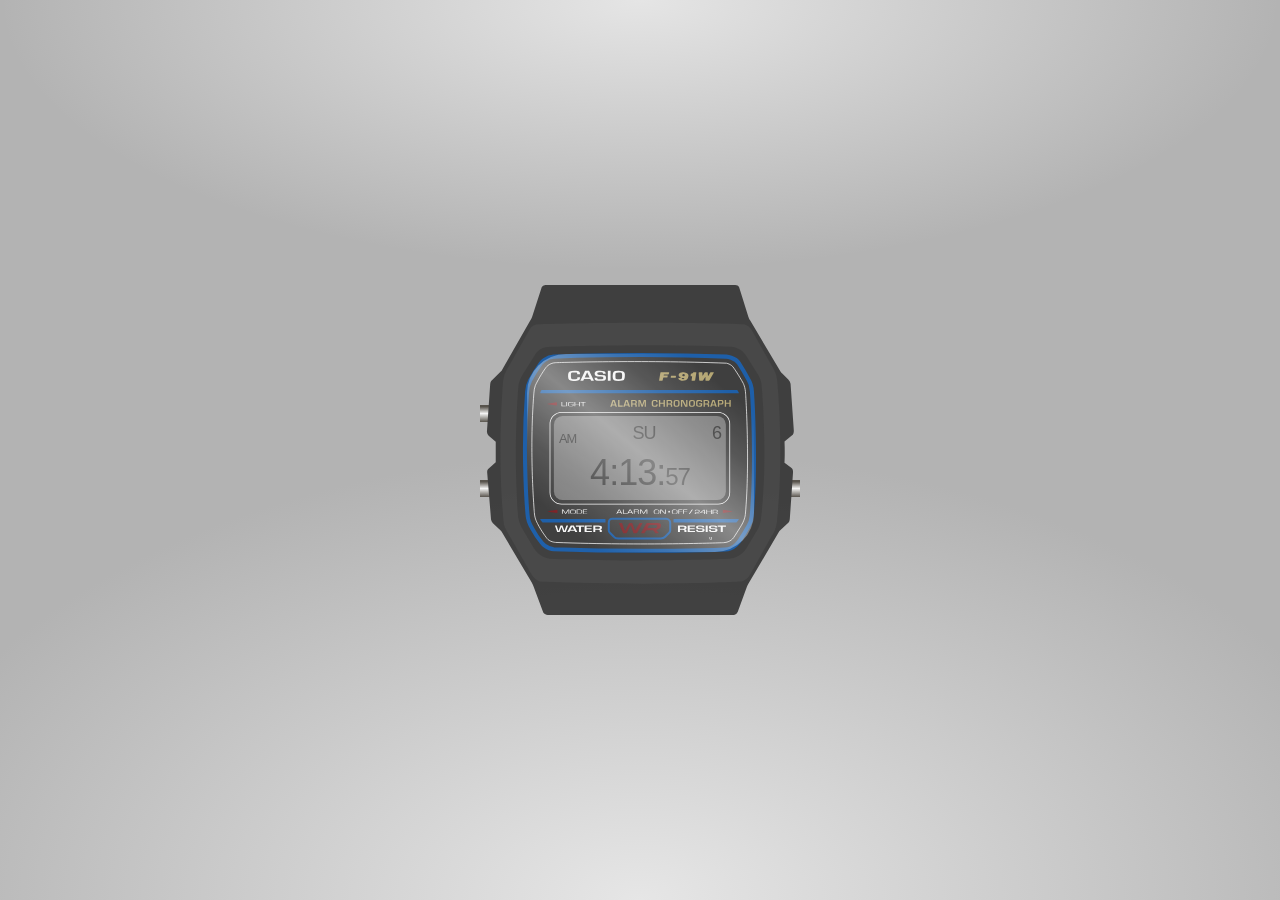
==== index.html @ 225cca12 "fix: add Pages entry/.nojekyll and refresh screenshot/README" ====
﻿<!DOCTYPE html>
<html lang="en"><head><meta charset="utf-8"><meta http-equiv="refresh" content="0; url=index%20(2).html"><meta name="viewport" content="width=device-width, initial-scale=1"><title>Redirecting</title></head>
<body><p>Redirecting to <a href="index%20(2).html">index (2).html</a>...</p><script>location.replace("index%20(2).html");</script></body></html>
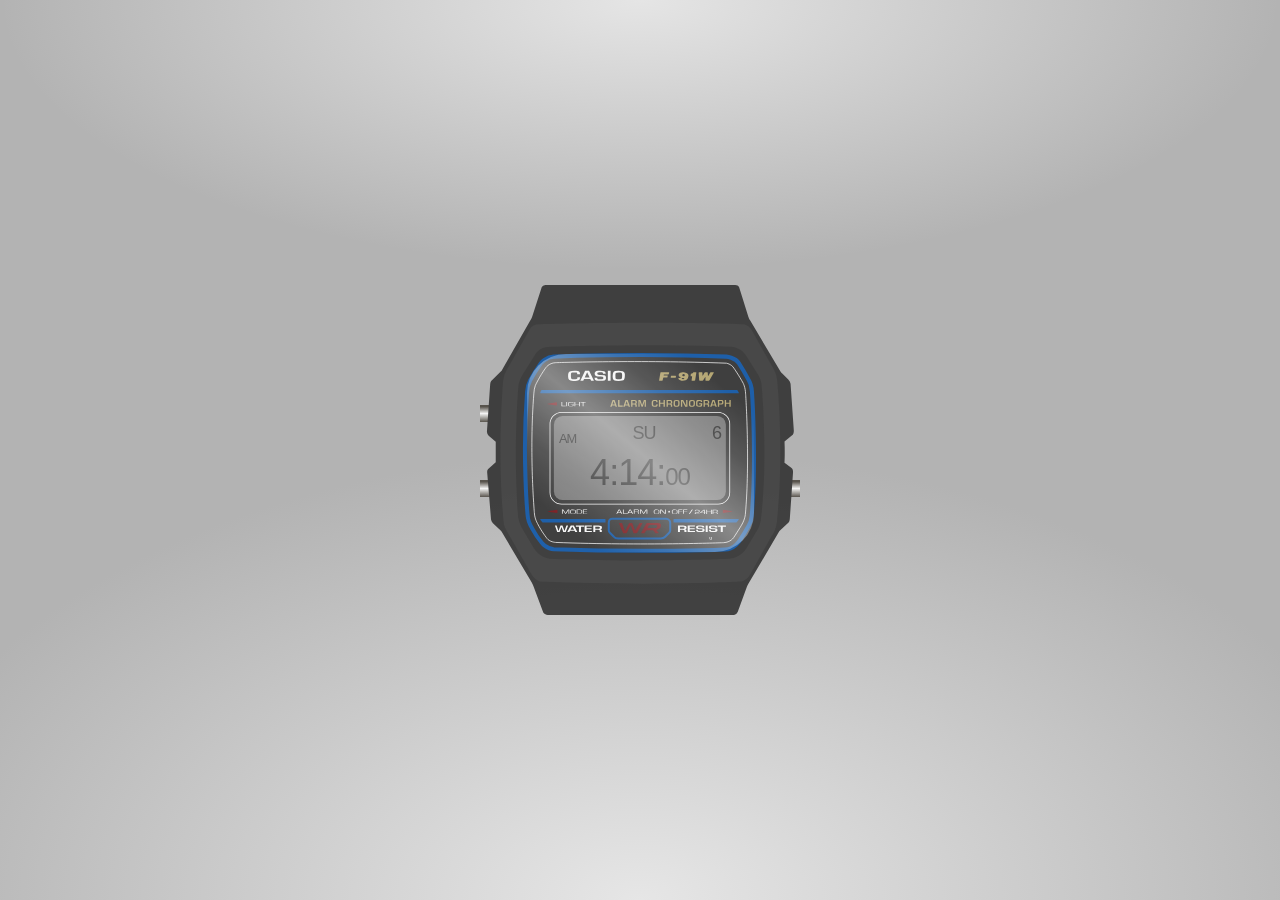
==== commit 4aea1a34: "chore: add LICENSE and copyright notices (all rights reserved)" ====
--- a/index.html
+++ b/index.html
@@ -1,3 +1,9 @@
+<!--
+  Copyright (c) 2026 Chandrasen. All rights reserved.
+  This file is proprietary and confidential.
+  Unauthorized copying, modification, distribution, or use is prohibited.
+-->
+
 ﻿<!DOCTYPE html>
 <html lang="en"><head><meta charset="utf-8"><meta http-equiv="refresh" content="0; url=index%20(2).html"><meta name="viewport" content="width=device-width, initial-scale=1"><title>Redirecting</title></head>
 <body><p>Redirecting to <a href="index%20(2).html">index (2).html</a>...</p><script>location.replace("index%20(2).html");</script></body></html>
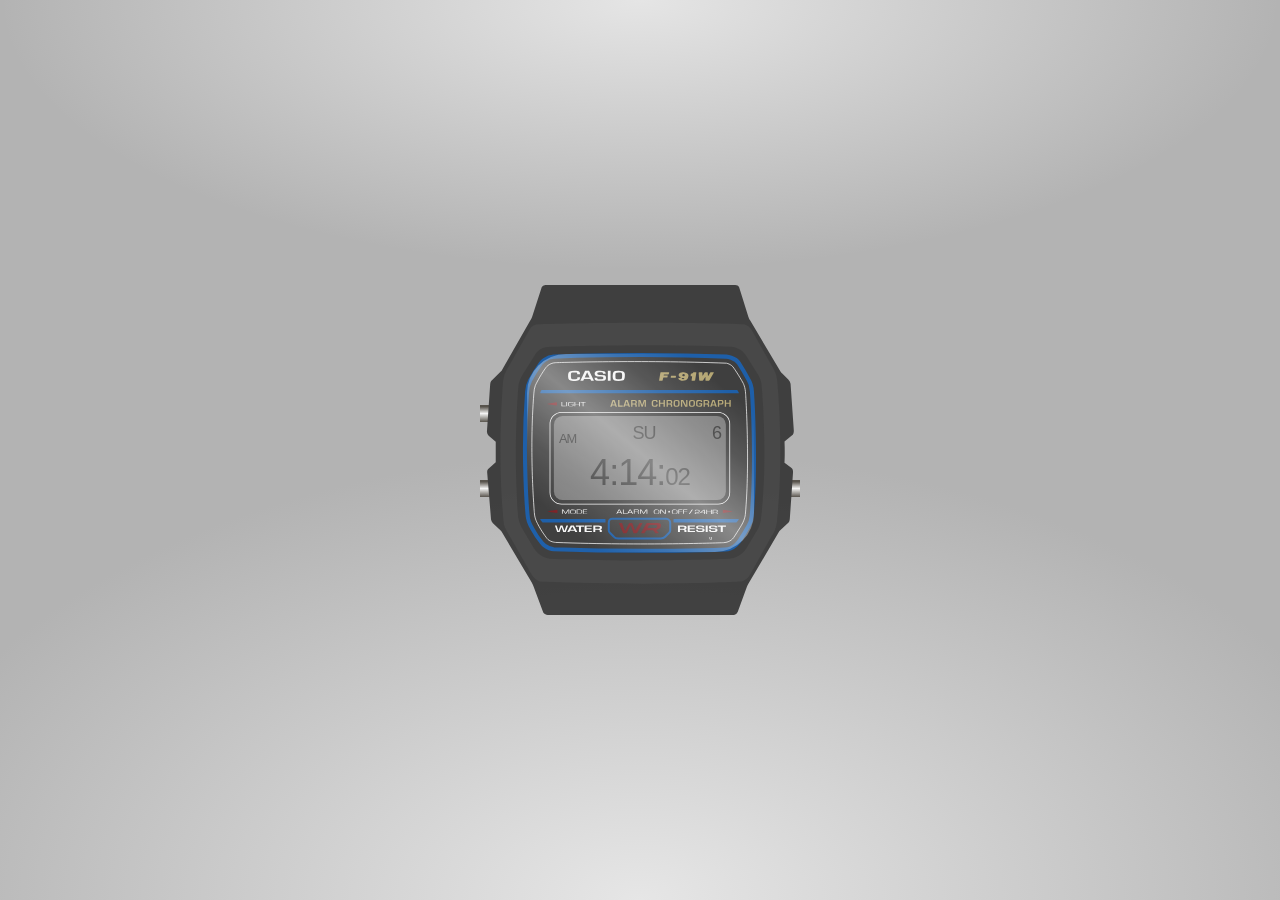
==== commit 91f02461: "Add favicon" ====
--- a/index.html
+++ b/index.html
@@ -5,5 +5,6 @@
 -->
 
 ﻿<!DOCTYPE html>
-<html lang="en"><head><meta charset="utf-8"><meta http-equiv="refresh" content="0; url=index%20(2).html"><meta name="viewport" content="width=device-width, initial-scale=1"><title>Redirecting</title></head>
+<html lang="en"><head>
+  <link rel="icon" type="image/svg+xml" href="favicon.svg"><meta charset="utf-8"><meta http-equiv="refresh" content="0; url=index%20(2).html"><meta name="viewport" content="width=device-width, initial-scale=1"><title>Redirecting</title></head>
 <body><p>Redirecting to <a href="index%20(2).html">index (2).html</a>...</p><script>location.replace("index%20(2).html");</script></body></html>
